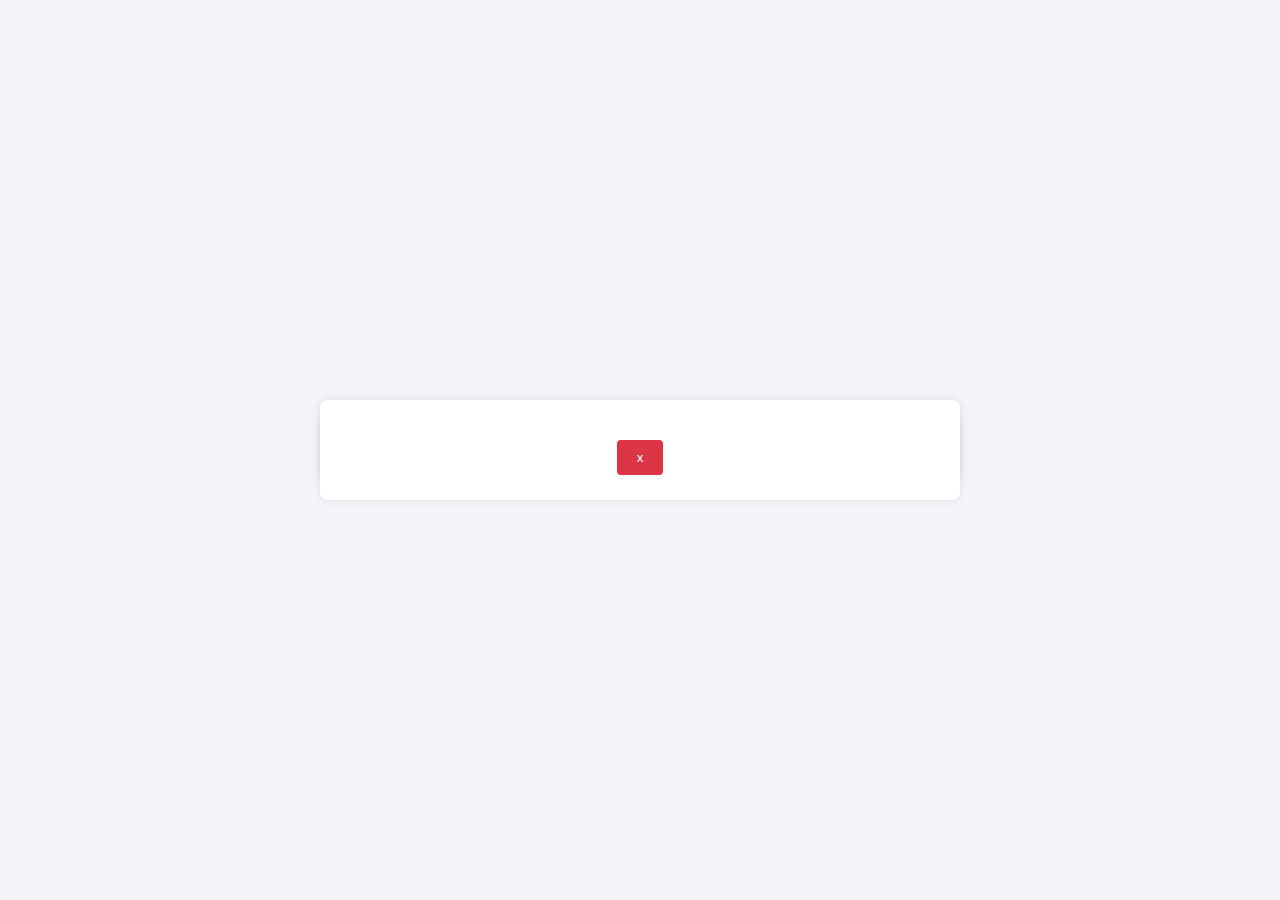
==== quiz.html @ 47789531 "Initial commit" ====
<!DOCTYPE html>
<html lang="en">

<head>
    <meta charset="UTF-8">
    <meta name="viewport" content="width=device-width, initial-scale=1.0">
    <title>Quiz</title>
    <link rel="stylesheet" href="styles.css">
</head>

<body>
    <div id="quiz">
        <h1 id="course-title"></h1>
        <div id="question-container">
            <div id="question"></div>
            <div id="options"></div>
        </div>
        <button id="prev-btn" style="display: none;">Назад</button>
        <button id="next-btn" style="display: none;">Далі</button>
        <button id="finish-btn" style="display: none;">Завершити</button>
        <button id="end-btn" style="display: none;">Кінець</button>
        <div id="result" class="hidden">
            <div id="result-content"></div>
            <button id="close-result-btn">x</button>
        </div>
    </div>
    <script src="script.js"></script>
</body>

</html>
---- styles.css ----
body {
    font-family: Arial, sans-serif;
    background-color: #f4f4f9;
    color: #333;
    margin: 0;
    padding: 0;
    display: flex;
    justify-content: center;
    align-items: center;
    height: 100vh;
}

#main,
#quiz {
    background: white;
    border-radius: 8px;
    box-shadow: 0 0 10px rgba(0, 0, 0, 0.1);
    padding: 20px;
    max-width: 600px;
    width: 100%;
}

h1 {
    text-align: center;
}

#courses {
    display: flex;
    flex-wrap: wrap;
    gap: 20px;
    justify-content: center;
}

#courses div {
    background: #e0e0e0;
    padding: 10px;
    border-radius: 8px;
    display: flex;
    flex-direction: column;
    align-items: center;
}

#courses button {
    margin-top: 10px;
    padding: 10px 20px;
    border: none;
    background-color: #007BFF;
    color: white;
    border-radius: 4px;
    cursor: pointer;
}

#courses button:hover {
    background-color: #0056b3;
}

#question-container {
    margin-bottom: 20px;
}

button {
    padding: 10px 20px;
    border: none;
    background-color: #007BFF;
    color: white;
    border-radius: 4px;
    cursor: pointer;
    margin: 5px;
}

button:hover {
    background-color: #0056b3;
}

#result {
    display: flex;
    flex-direction: column;
    align-items: center;
    background: white;
    border-radius: 8px;
    box-shadow: 0 0 10px rgba(0, 0, 0, 0.1);
    padding: 20px;
    max-width: 600px;
    width: 100%;
    position: absolute;
    top: 50%;
    left: 50%;
    transform: translate(-50%, -50%);
}

.hidden {
    display: none;
}

#close-result-btn {
    margin-top: 20px;
    background-color: #dc3545;
}

#close-result-btn:hover {
    background-color: #c82333;
}
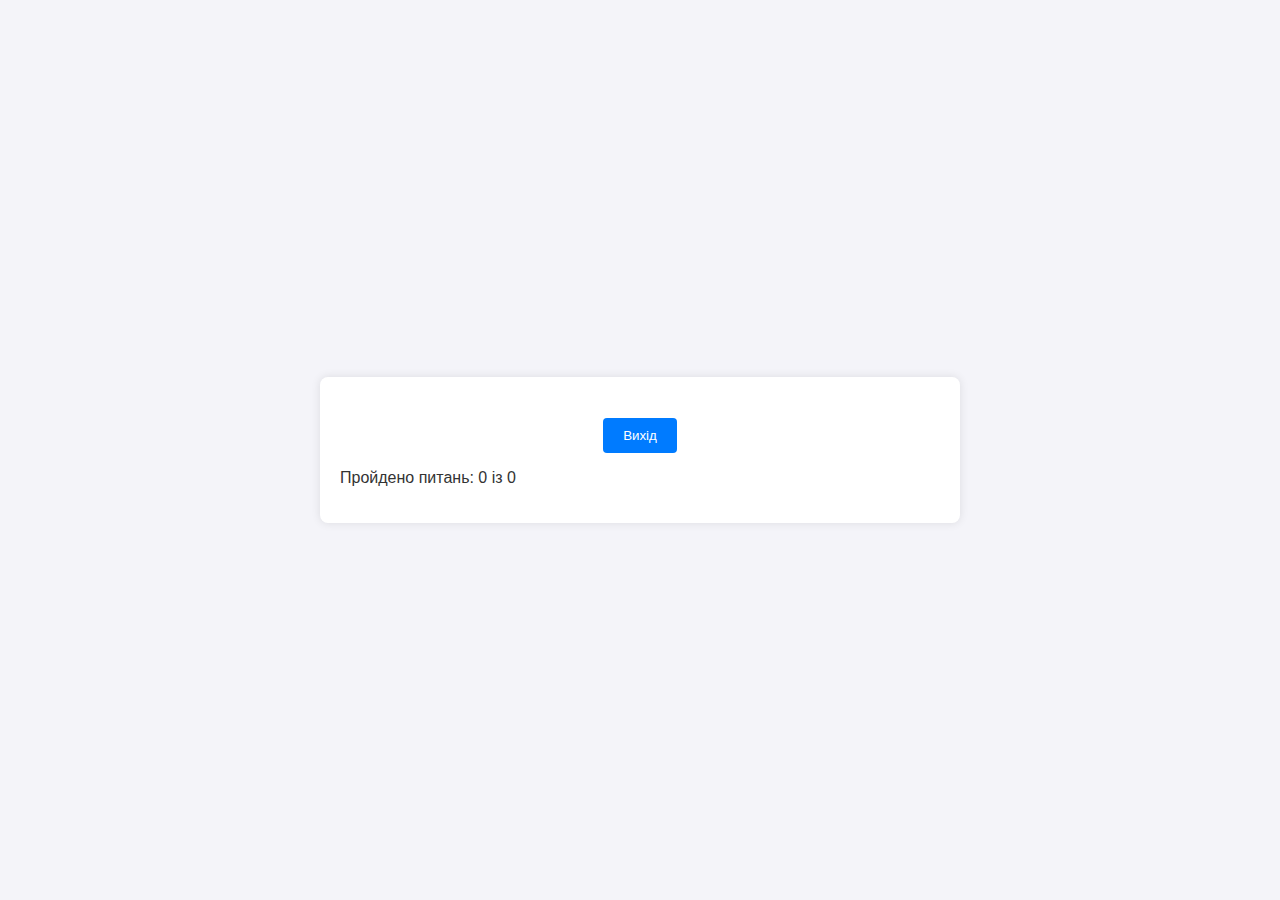
==== commit 4b263d46: "- fixed scc;\n - fixed quiz opening;\n - unfixed Finishing quiz" ====
--- a/quiz.html
+++ b/quiz.html
@@ -15,13 +15,18 @@
             <div id="question"></div>
             <div id="options"></div>
         </div>
-        <button id="prev-btn" style="display: none;">Назад</button>
-        <button id="next-btn" style="display: none;">Далі</button>
-        <button id="finish-btn" style="display: none;">Завершити</button>
-        <button id="end-btn" style="display: none;">Кінець</button>
+        <div class="button-container">
+            <button id="prev-btn" style="display: none;">Назад</button>
+            <button id="next-btn" style="display: none;">Далі</button>
+            <button id="finish-btn" style="display: none;">Завершити</button>
+            <button id="exit-btn" onclick="location.href='index.html';">Вихід</button>
+        </div>
         <div id="result" class="hidden">
+            <button id="close-result-btn">Закрити</button>
             <div id="result-content"></div>
-            <button id="close-result-btn">x</button>
+        </div>
+        <div id="progress" class="progress">
+            <p>Пройдено питань: <span id="progress-count">0</span> із <span id="progress-total">0</span></p>
         </div>
     </div>
     <script src="script.js"></script>
--- a/styles.css
+++ b/styles.css
@@ -58,45 +58,53 @@
     margin-bottom: 20px;
 }
 
-button {
+.button-container {
+    display: flex;
+    justify-content: center;
+    gap: 10px;
+    margin-top: 20px;
+}
+
+.button-container button {
     padding: 10px 20px;
     border: none;
     background-color: #007BFF;
     color: white;
     border-radius: 4px;
     cursor: pointer;
-    margin: 5px;
 }
 
-button:hover {
+.button-container button:hover {
     background-color: #0056b3;
 }
 
 #result {
-    display: flex;
-    flex-direction: column;
-    align-items: center;
-    background: white;
-    border-radius: 8px;
+    position: relative;
+    padding: 20px;
+    border: 1px solid #ccc;
+    background-color: #fff;
     box-shadow: 0 0 10px rgba(0, 0, 0, 0.1);
-    padding: 20px;
-    max-width: 600px;
-    width: 100%;
+    max-width: 500px;
+    margin: 20px auto;
+    text-align: center;
+    display: none;
+}
+
+#result-content {
+    margin-top: 20px;
+}
+
+#close-result-btn {
     position: absolute;
-    top: 50%;
-    left: 50%;
-    transform: translate(-50%, -50%);
+    top: 10px;
+    right: 10px;
+    background-color: red;
+    color: white;
+    border: none;
+    padding: 5px 10px;
+    cursor: pointer;
 }
 
 .hidden {
     display: none;
-}
-
-#close-result-btn {
-    margin-top: 20px;
-    background-color: #dc3545;
-}
-
-#close-result-btn:hover {
-    background-color: #c82333;
 }